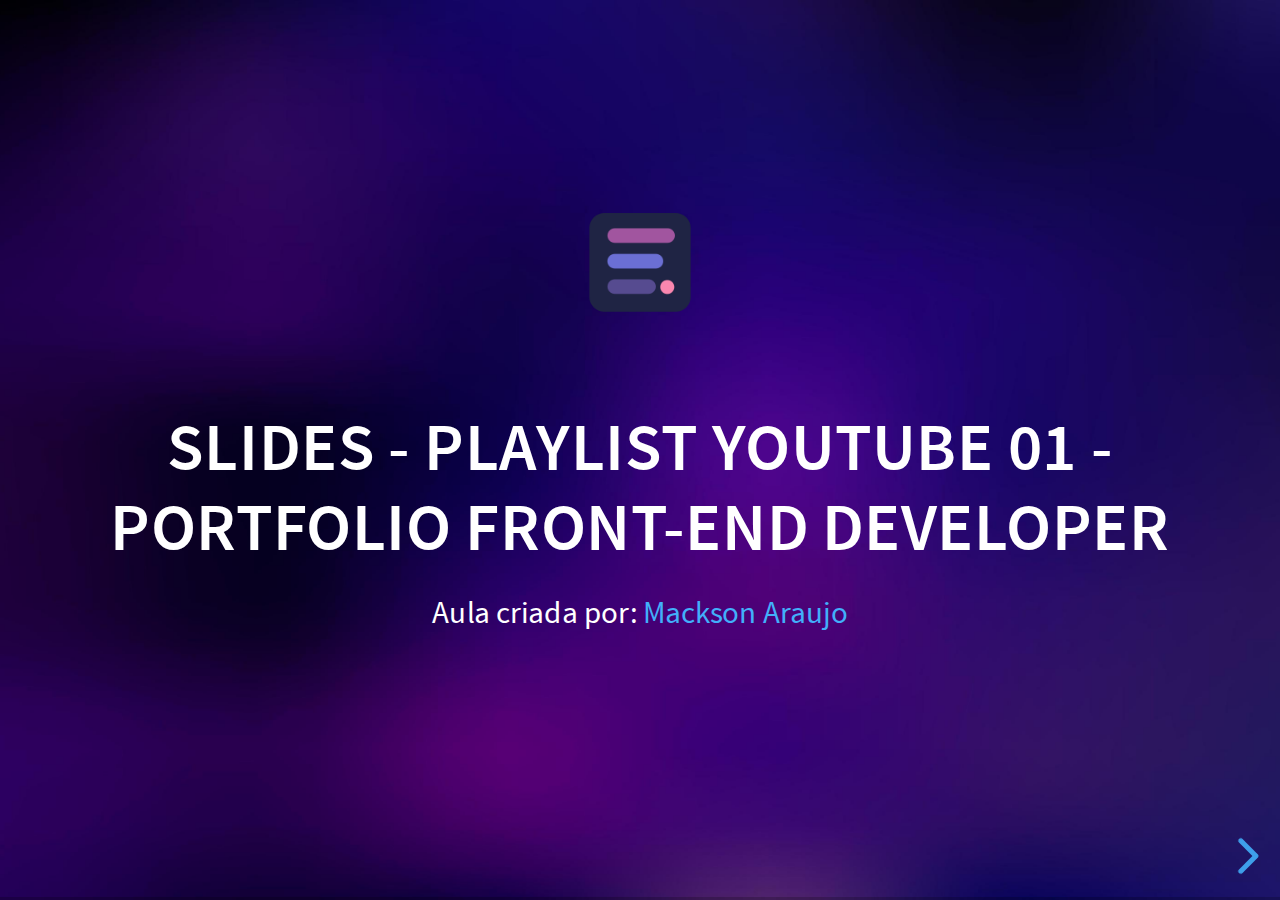
==== slide/index.html @ 8948776a "feat: Creating the slides for class" ====
<!doctype html>
<html lang="en">

	<head>
		<meta charset="utf-8">

		<title>Slides - Playlist Youtube 01 - Portfolio Front-End Developer</title>

		<meta name="description" content="Slides - Playlist Youtube 01 - Portfolio Front-End Developer">
		<meta name="author" content="Mackson Araujo / Escola do Código">

		<meta name="apple-mobile-web-app-capable" content="yes">
		<meta name="apple-mobile-web-app-status-bar-style" content="black-translucent">

		<meta name="viewport" content="width=device-width, initial-scale=1.0">

		<link rel="stylesheet" href="dist/reset.css">
		<link rel="stylesheet" href="dist/reveal.css">
		<link rel="stylesheet" href="dist/theme/black.css" id="theme">
    <link rel="shortcut icon" href="img/icon_escoladocodigo.png" type="image/x-icon">

		<!-- Theme used for syntax highlighting of code -->
		<link rel="stylesheet" href="plugin/highlight/monokai.css">
	</head>

	<body>

		<div class="reveal">

			<!-- Any section element inside of this container is displayed as a slide -->
			<div class="slides">
				<section data-background="./img/bg.jpeg">
					<a href="https://revealjs.com">
						<img src="img/icon_escoladocodigo.png" alt="Escola do Código logo" style="height: 80px; margin: 0 auto 4rem auto; background: transparent;" class="demo-logo">
					</a>
					<h3>Slides - Playlist Youtube 01 - Portfolio Front-End Developer</h3>
					<p>
						<small>Aula criada por: <a href="#">Mackson Araujo</a></small>
					</p>
				</section>

				<section data-background-iframe="../index.html" data-background-interactive data-background-transition="zoom"></section>

				<section data-background="./img/bg.jpeg">
          <img src="./img/html5-css3-javascript.png" alt="html5" />
				</section>

				<section data-background="./img/bg.jpeg">
					<h2>Frameworks ou Bibliotecas</h2>
					<p class="fragment fade-in-then-out">
						React, Next, Angular, Vue
					</p>
				</section>

        <section data-background="./img/bg.jpeg">
          <h2>Image Backgrounds</h2>
          <pre><code class="hljs html">&lt;section data-background="image.png"&gt;</code></pre>
        </section>

        <section data-background="http://i.giphy.com/90F8aUepslB84.gif">
          <h2>... and GIFs!</h2>
        </section>

				<section data-transition="slide" data-background="./img/background-sky4.jpg" data-background-transition="zoom">
					<h2>Background Transitions</h2>
					<p>
						Different background transitions are available via the backgroundTransition option. This one's called "zoom".
					</p>
					<pre><code class="hljs javascript">Reveal.configure({ backgroundTransition: 'zoom' })</code></pre>
				</section>

				<section data-background="./img/bg.jpeg">
					<h2>O que Vamos Estudar?</h2>
					<ul>
						<li>No order here</li>
						<li>Or here</li>
						<li>Or here</li>
						<li>Or here</li>
					</ul>
				</section>

				<section style="text-align: left;" data-background="./img/bg.jpeg">
					<h1>OBRIGADO!</h1>
					<p>
						- <a href="https://slides.com">Try the online editor</a> <br>
						- <a href="https://github.com/hakimel/reveal.js">Source code &amp; documentation</a>
					</p>
				</section>

			</div>

		</div>

		<script src="dist/reveal.js"></script>
		<script src="plugin/zoom/zoom.js"></script>
		<script src="plugin/notes/notes.js"></script>
		<script src="plugin/search/search.js"></script>
		<script src="plugin/markdown/markdown.js"></script>
		<script src="plugin/highlight/highlight.js"></script>
		<script>

			// Also available as an ES module, see:
			// https://revealjs.com/initialization/
			Reveal.initialize({
				controls: true,
				progress: true,
				center: true,
				hash: true,

				// Learn about plugins: https://revealjs.com/plugins/
				plugins: [ RevealZoom, RevealNotes, RevealSearch, RevealMarkdown, RevealHighlight ]
			});

		</script>

	</body>
</html>
---- slide/dist/reveal.css ----
/*!
* reveal.js 4.4.0
* https://revealjs.com
* MIT licensed
*
* Copyright (C) 2011-2023 Hakim El Hattab, https://hakim.se
*/
.reveal .r-stretch,.reveal .stretch{max-width:none;max-height:none}.reveal pre.r-stretch code,.reveal pre.stretch code{height:100%;max-height:100%;box-sizing:border-box}.reveal .r-fit-text{display:inline-block;white-space:nowrap}.reveal .r-stack{display:grid}.reveal .r-stack>*{grid-area:1/1;margin:auto}.reveal .r-hstack,.reveal .r-vstack{display:flex}.reveal .r-hstack img,.reveal .r-hstack video,.reveal .r-vstack img,.reveal .r-vstack video{min-width:0;min-height:0;object-fit:contain}.reveal .r-vstack{flex-direction:column;align-items:center;justify-content:center}.reveal .r-hstack{flex-direction:row;align-items:center;justify-content:center}.reveal .items-stretch{align-items:stretch}.reveal .items-start{align-items:flex-start}.reveal .items-center{align-items:center}.reveal .items-end{align-items:flex-end}.reveal .justify-between{justify-content:space-between}.reveal .justify-around{justify-content:space-around}.reveal .justify-start{justify-content:flex-start}.reveal .justify-center{justify-content:center}.reveal .justify-end{justify-content:flex-end}html.reveal-full-page{width:100%;height:100%;height:100vh;height:calc(var(--vh,1vh) * 100);overflow:hidden}.reveal-viewport{height:100%;overflow:hidden;position:relative;line-height:1;margin:0;background-color:#fff;color:#000}.reveal-viewport:fullscreen{top:0!important;left:0!important;width:100%!important;height:100%!important;transform:none!important}.reveal .fragment{transition:all .2s ease}.reveal .fragment:not(.custom){opacity:0;visibility:hidden;will-change:opacity}.reveal .fragment.visible{opacity:1;visibility:inherit}.reveal .fragment.disabled{transition:none}.reveal .fragment.grow{opacity:1;visibility:inherit}.reveal .fragment.grow.visible{transform:scale(1.3)}.reveal .fragment.shrink{opacity:1;visibility:inherit}.reveal .fragment.shrink.visible{transform:scale(.7)}.reveal .fragment.zoom-in{transform:scale(.1)}.reveal .fragment.zoom-in.visible{transform:none}.reveal .fragment.fade-out{opacity:1;visibility:inherit}.reveal .fragment.fade-out.visible{opacity:0;visibility:hidden}.reveal .fragment.semi-fade-out{opacity:1;visibility:inherit}.reveal .fragment.semi-fade-out.visible{opacity:.5;visibility:inherit}.reveal .fragment.strike{opacity:1;visibility:inherit}.reveal .fragment.strike.visible{text-decoration:line-through}.reveal .fragment.fade-up{transform:translate(0,40px)}.reveal .fragment.fade-up.visible{transform:translate(0,0)}.reveal .fragment.fade-down{transform:translate(0,-40px)}.reveal .fragment.fade-down.visible{transform:translate(0,0)}.reveal .fragment.fade-right{transform:translate(-40px,0)}.reveal .fragment.fade-right.visible{transform:translate(0,0)}.reveal .fragment.fade-left{transform:translate(40px,0)}.reveal .fragment.fade-left.visible{transform:translate(0,0)}.reveal .fragment.current-visible,.reveal .fragment.fade-in-then-out{opacity:0;visibility:hidden}.reveal .fragment.current-visible.current-fragment,.reveal .fragment.fade-in-then-out.current-fragment{opacity:1;visibility:inherit}.reveal .fragment.fade-in-then-semi-out{opacity:0;visibility:hidden}.reveal .fragment.fade-in-then-semi-out.visible{opacity:.5;visibility:inherit}.reveal .fragment.fade-in-then-semi-out.current-fragment{opacity:1;visibility:inherit}.reveal .fragment.highlight-blue,.reveal .fragment.highlight-current-blue,.reveal .fragment.highlight-current-green,.reveal .fragment.highlight-current-red,.reveal .fragment.highlight-green,.reveal .fragment.highlight-red{opacity:1;visibility:inherit}.reveal .fragment.highlight-red.visible{color:#ff2c2d}.reveal .fragment.highlight-green.visible{color:#17ff2e}.reveal .fragment.highlight-blue.visible{color:#1b91ff}.reveal .fragment.highlight-current-red.current-fragment{color:#ff2c2d}.reveal .fragment.highlight-current-green.current-fragment{color:#17ff2e}.reveal .fragment.highlight-current-blue.current-fragment{color:#1b91ff}.reveal:after{content:"";font-style:italic}.reveal iframe{z-index:1}.reveal a{position:relative}@keyframes bounce-right{0%,10%,25%,40%,50%{transform:translateX(0)}20%{transform:translateX(10px)}30%{transform:translateX(-5px)}}@keyframes bounce-left{0%,10%,25%,40%,50%{transform:translateX(0)}20%{transform:translateX(-10px)}30%{transform:translateX(5px)}}@keyframes bounce-down{0%,10%,25%,40%,50%{transform:translateY(0)}20%{transform:translateY(10px)}30%{transform:translateY(-5px)}}.reveal .controls{display:none;position:absolute;top:auto;bottom:12px;right:12px;left:auto;z-index:11;color:#000;pointer-events:none;font-size:10px}.reveal .controls button{position:absolute;padding:0;background-color:transparent;border:0;outline:0;cursor:pointer;color:currentColor;transform:scale(.9999);transition:color .2s ease,opacity .2s ease,transform .2s ease;z-index:2;pointer-events:auto;font-size:inherit;visibility:hidden;opacity:0;-webkit-appearance:none;-webkit-tap-highlight-color:transparent}.reveal .controls .controls-arrow:after,.reveal .controls .controls-arrow:before{content:"";position:absolute;top:0;left:0;width:2.6em;height:.5em;border-radius:.25em;background-color:currentColor;transition:all .15s ease,background-color .8s ease;transform-origin:.2em 50%;will-change:transform}.reveal .controls .controls-arrow{position:relative;width:3.6em;height:3.6em}.reveal .controls .controls-arrow:before{transform:translateX(.5em) translateY(1.55em) rotate(45deg)}.reveal .controls .controls-arrow:after{transform:translateX(.5em) translateY(1.55em) rotate(-45deg)}.reveal .controls .controls-arrow:hover:before{transform:translateX(.5em) translateY(1.55em) rotate(40deg)}.reveal .controls .controls-arrow:hover:after{transform:translateX(.5em) translateY(1.55em) rotate(-40deg)}.reveal .controls .controls-arrow:active:before{transform:translateX(.5em) translateY(1.55em) rotate(36deg)}.reveal .controls .controls-arrow:active:after{transform:translateX(.5em) translateY(1.55em) rotate(-36deg)}.reveal .controls .navigate-left{right:6.4em;bottom:3.2em;transform:translateX(-10px)}.reveal .controls .navigate-left.highlight{animation:bounce-left 2s 50 both ease-out}.reveal .controls .navigate-right{right:0;bottom:3.2em;transform:translateX(10px)}.reveal .controls .navigate-right .controls-arrow{transform:rotate(180deg)}.reveal .controls .navigate-right.highlight{animation:bounce-right 2s 50 both ease-out}.reveal .controls .navigate-up{right:3.2em;bottom:6.4em;transform:translateY(-10px)}.reveal .controls .navigate-up .controls-arrow{transform:rotate(90deg)}.reveal .controls .navigate-down{right:3.2em;bottom:-1.4em;padding-bottom:1.4em;transform:translateY(10px)}.reveal .controls .navigate-down .controls-arrow{transform:rotate(-90deg)}.reveal .controls .navigate-down.highlight{animation:bounce-down 2s 50 both ease-out}.reveal .controls[data-controls-back-arrows=faded] .navigate-up.enabled{opacity:.3}.reveal .controls[data-controls-back-arrows=faded] .navigate-up.enabled:hover{opacity:1}.reveal .controls[data-controls-back-arrows=hidden] .navigate-up.enabled{opacity:0;visibility:hidden}.reveal .controls .enabled{visibility:visible;opacity:.9;cursor:pointer;transform:none}.reveal .controls .enabled.fragmented{opacity:.5}.reveal .controls .enabled.fragmented:hover,.reveal .controls .enabled:hover{opacity:1}.reveal:not(.rtl) .controls[data-controls-back-arrows=faded] .navigate-left.enabled{opacity:.3}.reveal:not(.rtl) .controls[data-controls-back-arrows=faded] .navigate-left.enabled:hover{opacity:1}.reveal:not(.rtl) .controls[data-controls-back-arrows=hidden] .navigate-left.enabled{opacity:0;visibility:hidden}.reveal.rtl .controls[data-controls-back-arrows=faded] .navigate-right.enabled{opacity:.3}.reveal.rtl .controls[data-controls-back-arrows=faded] .navigate-right.enabled:hover{opacity:1}.reveal.rtl .controls[data-controls-back-arrows=hidden] .navigate-right.enabled{opacity:0;visibility:hidden}.reveal[data-navigation-mode=linear].has-horizontal-slides .navigate-down,.reveal[data-navigation-mode=linear].has-horizontal-slides .navigate-up{display:none}.reveal:not(.has-vertical-slides) .controls .navigate-left,.reveal[data-navigation-mode=linear].has-horizontal-slides .navigate-left{bottom:1.4em;right:5.5em}.reveal:not(.has-vertical-slides) .controls .navigate-right,.reveal[data-navigation-mode=linear].has-horizontal-slides .navigate-right{bottom:1.4em;right:.5em}.reveal:not(.has-horizontal-slides) .controls .navigate-up{right:1.4em;bottom:5em}.reveal:not(.has-horizontal-slides) .controls .navigate-down{right:1.4em;bottom:.5em}.reveal.has-dark-background .controls{color:#fff}.reveal.has-light-background .controls{color:#000}.reveal.no-hover .controls .controls-arrow:active:before,.reveal.no-hover .controls .controls-arrow:hover:before{transform:translateX(.5em) translateY(1.55em) rotate(45deg)}.reveal.no-hover .controls .controls-arrow:active:after,.reveal.no-hover .controls .controls-arrow:hover:after{transform:translateX(.5em) translateY(1.55em) rotate(-45deg)}@media screen and (min-width:500px){.reveal .controls[data-controls-layout=edges]{top:0;right:0;bottom:0;left:0}.reveal .controls[data-controls-layout=edges] .navigate-down,.reveal .controls[data-controls-layout=edges] .navigate-left,.reveal .controls[data-controls-layout=edges] .navigate-right,.reveal .controls[data-controls-layout=edges] .navigate-up{bottom:auto;right:auto}.reveal .controls[data-controls-layout=edges] .navigate-left{top:50%;left:.8em;margin-top:-1.8em}.reveal .controls[data-controls-layout=edges] .navigate-right{top:50%;right:.8em;margin-top:-1.8em}.reveal .controls[data-controls-layout=edges] .navigate-up{top:.8em;left:50%;margin-left:-1.8em}.reveal .controls[data-controls-layout=edges] .navigate-down{bottom:-.3em;left:50%;margin-left:-1.8em}}.reveal .progress{position:absolute;display:none;height:3px;width:100%;bottom:0;left:0;z-index:10;background-color:rgba(0,0,0,.2);color:#fff}.reveal .progress:after{content:"";display:block;position:absolute;height:10px;width:100%;top:-10px}.reveal .progress span{display:block;height:100%;width:100%;background-color:currentColor;transition:transform .8s cubic-bezier(.26,.86,.44,.985);transform-origin:0 0;transform:scaleX(0)}.reveal .slide-number{position:absolute;display:block;right:8px;bottom:8px;z-index:31;font-family:Helvetica,sans-serif;font-size:12px;line-height:1;color:#fff;background-color:rgba(0,0,0,.4);padding:5px}.reveal .slide-number a{color:currentColor}.reveal .slide-number-delimiter{margin:0 3px}.reveal{position:relative;width:100%;height:100%;overflow:hidden;touch-action:pinch-zoom}.reveal.embedded{touch-action:pan-y}.reveal .slides{position:absolute;width:100%;height:100%;top:0;right:0;bottom:0;left:0;margin:auto;pointer-events:none;overflow:visible;z-index:1;text-align:center;perspective:600px;perspective-origin:50% 40%}.reveal .slides>section{perspective:600px}.reveal .slides>section,.reveal .slides>section>section{display:none;position:absolute;width:100%;pointer-events:auto;z-index:10;transform-style:flat;transition:transform-origin .8s cubic-bezier(.26,.86,.44,.985),transform .8s cubic-bezier(.26,.86,.44,.985),visibility .8s cubic-bezier(.26,.86,.44,.985),opacity .8s cubic-bezier(.26,.86,.44,.985)}.reveal[data-transition-speed=fast] .slides section{transition-duration:.4s}.reveal[data-transition-speed=slow] .slides section{transition-duration:1.2s}.reveal .slides section[data-transition-speed=fast]{transition-duration:.4s}.reveal .slides section[data-transition-speed=slow]{transition-duration:1.2s}.reveal .slides>section.stack{padding-top:0;padding-bottom:0;pointer-events:none;height:100%}.reveal .slides>section.present,.reveal .slides>section>section.present{display:block;z-index:11;opacity:1}.reveal .slides>section:empty,.reveal .slides>section>section:empty,.reveal .slides>section>section[data-background-interactive],.reveal .slides>section[data-background-interactive]{pointer-events:none}.reveal.center,.reveal.center .slides,.reveal.center .slides section{min-height:0!important}.reveal .slides>section:not(.present),.reveal .slides>section>section:not(.present){pointer-events:none}.reveal.overview .slides>section,.reveal.overview .slides>section>section{pointer-events:auto}.reveal .slides>section.future,.reveal .slides>section.future>section,.reveal .slides>section.past,.reveal .slides>section.past>section,.reveal .slides>section>section.future,.reveal .slides>section>section.past{opacity:0}.reveal .slides>section[data-transition=slide].past,.reveal .slides>section[data-transition~=slide-out].past,.reveal.slide .slides>section:not([data-transition]).past{transform:translate(-150%,0)}.reveal .slides>section[data-transition=slide].future,.reveal .slides>section[data-transition~=slide-in].future,.reveal.slide .slides>section:not([data-transition]).future{transform:translate(150%,0)}.reveal .slides>section>section[data-transition=slide].past,.reveal .slides>section>section[data-transition~=slide-out].past,.reveal.slide .slides>section>section:not([data-transition]).past{transform:translate(0,-150%)}.reveal .slides>section>section[data-transition=slide].future,.reveal .slides>section>section[data-transition~=slide-in].future,.reveal.slide .slides>section>section:not([data-transition]).future{transform:translate(0,150%)}.reveal .slides>section[data-transition=linear].past,.reveal .slides>section[data-transition~=linear-out].past,.reveal.linear .slides>section:not([data-transition]).past{transform:translate(-150%,0)}.reveal .slides>section[data-transition=linear].future,.reveal .slides>section[data-transition~=linear-in].future,.reveal.linear .slides>section:not([data-transition]).future{transform:translate(150%,0)}.reveal .slides>section>section[data-transition=linear].past,.reveal .slides>section>section[data-transition~=linear-out].past,.reveal.linear .slides>section>section:not([data-transition]).past{transform:translate(0,-150%)}.reveal .slides>section>section[data-transition=linear].future,.reveal .slides>section>section[data-transition~=linear-in].future,.reveal.linear .slides>section>section:not([data-transition]).future{transform:translate(0,150%)}.reveal .slides section[data-transition=default].stack,.reveal.default .slides section.stack{transform-style:preserve-3d}.reveal .slides>section[data-transition=default].past,.reveal .slides>section[data-transition~=default-out].past,.reveal.default .slides>section:not([data-transition]).past{transform:translate3d(-100%,0,0) rotateY(-90deg) translate3d(-100%,0,0)}.reveal .slides>section[data-transition=default].future,.reveal .slides>section[data-transition~=default-in].future,.reveal.default .slides>section:not([data-transition]).future{transform:translate3d(100%,0,0) rotateY(90deg) translate3d(100%,0,0)}.reveal .slides>section>section[data-transition=default].past,.reveal .slides>section>section[data-transition~=default-out].past,.reveal.default .slides>section>section:not([data-transition]).past{transform:translate3d(0,-300px,0) rotateX(70deg) translate3d(0,-300px,0)}.reveal .slides>section>section[data-transition=default].future,.reveal .slides>section>section[data-transition~=default-in].future,.reveal.default .slides>section>section:not([data-transition]).future{transform:translate3d(0,300px,0) rotateX(-70deg) translate3d(0,300px,0)}.reveal .slides section[data-transition=convex].stack,.reveal.convex .slides section.stack{transform-style:preserve-3d}.reveal .slides>section[data-transition=convex].past,.reveal .slides>section[data-transition~=convex-out].past,.reveal.convex .slides>section:not([data-transition]).past{transform:translate3d(-100%,0,0) rotateY(-90deg) translate3d(-100%,0,0)}.reveal .slides>section[data-transition=convex].future,.reveal .slides>section[data-transition~=convex-in].future,.reveal.convex .slides>section:not([data-transition]).future{transform:translate3d(100%,0,0) rotateY(90deg) translate3d(100%,0,0)}.reveal .slides>section>section[data-transition=convex].past,.reveal .slides>section>section[data-transition~=convex-out].past,.reveal.convex .slides>section>section:not([data-transition]).past{transform:translate3d(0,-300px,0) rotateX(70deg) translate3d(0,-300px,0)}.reveal .slides>section>section[data-transition=convex].future,.reveal .slides>section>section[data-transition~=convex-in].future,.reveal.convex .slides>section>section:not([data-transition]).future{transform:translate3d(0,300px,0) rotateX(-70deg) translate3d(0,300px,0)}.reveal .slides section[data-transition=concave].stack,.reveal.concave .slides section.stack{transform-style:preserve-3d}.reveal .slides>section[data-transition=concave].past,.reveal .slides>section[data-transition~=concave-out].past,.reveal.concave .slides>section:not([data-transition]).past{transform:translate3d(-100%,0,0) rotateY(90deg) translate3d(-100%,0,0)}.reveal .slides>section[data-transition=concave].future,.reveal .slides>section[data-transition~=concave-in].future,.reveal.concave .slides>section:not([data-transition]).future{transform:translate3d(100%,0,0) rotateY(-90deg) translate3d(100%,0,0)}.reveal .slides>section>section[data-transition=concave].past,.reveal .slides>section>section[data-transition~=concave-out].past,.reveal.concave .slides>section>section:not([data-transition]).past{transform:translate3d(0,-80%,0) rotateX(-70deg) translate3d(0,-80%,0)}.reveal .slides>section>section[data-transition=concave].future,.reveal .slides>section>section[data-transition~=concave-in].future,.reveal.concave .slides>section>section:not([data-transition]).future{transform:translate3d(0,80%,0) rotateX(70deg) translate3d(0,80%,0)}.reveal .slides section[data-transition=zoom],.reveal.zoom .slides section:not([data-transition]){transition-timing-function:ease}.reveal .slides>section[data-transition=zoom].past,.reveal .slides>section[data-transition~=zoom-out].past,.reveal.zoom .slides>section:not([data-transition]).past{visibility:hidden;transform:scale(16)}.reveal .slides>section[data-transition=zoom].future,.reveal .slides>section[data-transition~=zoom-in].future,.reveal.zoom .slides>section:not([data-transition]).future{visibility:hidden;transform:scale(.2)}.reveal .slides>section>section[data-transition=zoom].past,.reveal .slides>section>section[data-transition~=zoom-out].past,.reveal.zoom .slides>section>section:not([data-transition]).past{transform:scale(16)}.reveal .slides>section>section[data-transition=zoom].future,.reveal .slides>section>section[data-transition~=zoom-in].future,.reveal.zoom .slides>section>section:not([data-transition]).future{transform:scale(.2)}.reveal.cube .slides{perspective:1300px}.reveal.cube .slides section{padding:30px;min-height:700px;backface-visibility:hidden;box-sizing:border-box;transform-style:preserve-3d}.reveal.center.cube .slides section{min-height:0}.reveal.cube .slides section:not(.stack):before{content:"";position:absolute;display:block;width:100%;height:100%;left:0;top:0;background:rgba(0,0,0,.1);border-radius:4px;transform:translateZ(-20px)}.reveal.cube .slides section:not(.stack):after{content:"";position:absolute;display:block;width:90%;height:30px;left:5%;bottom:0;background:0 0;z-index:1;border-radius:4px;box-shadow:0 95px 25px rgba(0,0,0,.2);transform:translateZ(-90px) rotateX(65deg)}.reveal.cube .slides>section.stack{padding:0;background:0 0}.reveal.cube .slides>section.past{transform-origin:100% 0;transform:translate3d(-100%,0,0) rotateY(-90deg)}.reveal.cube .slides>section.future{transform-origin:0 0;transform:translate3d(100%,0,0) rotateY(90deg)}.reveal.cube .slides>section>section.past{transform-origin:0 100%;transform:translate3d(0,-100%,0) rotateX(90deg)}.reveal.cube .slides>section>section.future{transform-origin:0 0;transform:translate3d(0,100%,0) rotateX(-90deg)}.reveal.page .slides{perspective-origin:0 50%;perspective:3000px}.reveal.page .slides section{padding:30px;min-height:700px;box-sizing:border-box;transform-style:preserve-3d}.reveal.page .slides section.past{z-index:12}.reveal.page .slides section:not(.stack):before{content:"";position:absolute;display:block;width:100%;height:100%;left:0;top:0;background:rgba(0,0,0,.1);transform:translateZ(-20px)}.reveal.page .slides section:not(.stack):after{content:"";position:absolute;display:block;width:90%;height:30px;left:5%;bottom:0;background:0 0;z-index:1;border-radius:4px;box-shadow:0 95px 25px rgba(0,0,0,.2);-webkit-transform:translateZ(-90px) rotateX(65deg)}.reveal.page .slides>section.stack{padding:0;background:0 0}.reveal.page .slides>section.past{transform-origin:0 0;transform:translate3d(-40%,0,0) rotateY(-80deg)}.reveal.page .slides>section.future{transform-origin:100% 0;transform:translate3d(0,0,0)}.reveal.page .slides>section>section.past{transform-origin:0 0;transform:translate3d(0,-40%,0) rotateX(80deg)}.reveal.page .slides>section>section.future{transform-origin:0 100%;transform:translate3d(0,0,0)}.reveal .slides section[data-transition=fade],.reveal.fade .slides section:not([data-transition]),.reveal.fade .slides>section>section:not([data-transition]){transform:none;transition:opacity .5s}.reveal.fade.overview .slides section,.reveal.fade.overview .slides>section>section{transition:none}.reveal .slides section[data-transition=none],.reveal.none .slides section:not([data-transition]){transform:none;transition:none}.reveal .pause-overlay{position:absolute;top:0;left:0;width:100%;height:100%;background:#000;visibility:hidden;opacity:0;z-index:100;transition:all 1s ease}.reveal .pause-overlay .resume-button{position:absolute;bottom:20px;right:20px;color:#ccc;border-radius:2px;padding:6px 14px;border:2px solid #ccc;font-size:16px;background:0 0;cursor:pointer}.reveal .pause-overlay .resume-button:hover{color:#fff;border-color:#fff}.reveal.paused .pause-overlay{visibility:visible;opacity:1}.reveal .no-transition,.reveal .no-transition *,.reveal .slides.disable-slide-transitions section{transition:none!important}.reveal .slides.disable-slide-transitions section{transform:none!important}.reveal .backgrounds{position:absolute;width:100%;height:100%;top:0;left:0;perspective:600px}.reveal .slide-background{display:none;position:absolute;width:100%;height:100%;opacity:0;visibility:hidden;overflow:hidden;background-color:rgba(0,0,0,0);transition:all .8s cubic-bezier(.26,.86,.44,.985)}.reveal .slide-background-content{position:absolute;width:100%;height:100%;background-position:50% 50%;background-repeat:no-repeat;background-size:cover}.reveal .slide-background.stack{display:block}.reveal .slide-background.present{opacity:1;visibility:visible;z-index:2}.print-pdf .reveal .slide-background{opacity:1!important;visibility:visible!important}.reveal .slide-background video{position:absolute;width:100%;height:100%;max-width:none;max-height:none;top:0;left:0;object-fit:cover}.reveal .slide-background[data-background-size=contain] video{object-fit:contain}.reveal>.backgrounds .slide-background[data-background-transition=none],.reveal[data-background-transition=none]>.backgrounds .slide-background:not([data-background-transition]){transition:none}.reveal>.backgrounds .slide-background[data-background-transition=slide],.reveal[data-background-transition=slide]>.backgrounds .slide-background:not([data-background-transition]){opacity:1}.reveal>.backgrounds .slide-background.past[data-background-transition=slide],.reveal[data-background-transition=slide]>.backgrounds .slide-background.past:not([data-background-transition]){transform:translate(-100%,0)}.reveal>.backgrounds .slide-background.future[data-background-transition=slide],.reveal[data-background-transition=slide]>.backgrounds .slide-background.future:not([data-background-transition]){transform:translate(100%,0)}.reveal>.backgrounds .slide-background>.slide-background.past[data-background-transition=slide],.reveal[data-background-transition=slide]>.backgrounds .slide-background>.slide-background.past:not([data-background-transition]){transform:translate(0,-100%)}.reveal>.backgrounds .slide-background>.slide-background.future[data-background-transition=slide],.reveal[data-background-transition=slide]>.backgrounds .slide-background>.slide-background.future:not([data-background-transition]){transform:translate(0,100%)}.reveal>.backgrounds .slide-background.past[data-background-transition=convex],.reveal[data-background-transition=convex]>.backgrounds .slide-background.past:not([data-background-transition]){opacity:0;transform:translate3d(-100%,0,0) rotateY(-90deg) translate3d(-100%,0,0)}.reveal>.backgrounds .slide-background.future[data-background-transition=convex],.reveal[data-background-transition=convex]>.backgrounds .slide-background.future:not([data-background-transition]){opacity:0;transform:translate3d(100%,0,0) rotateY(90deg) translate3d(100%,0,0)}.reveal>.backgrounds .slide-background>.slide-background.past[data-background-transition=convex],.reveal[data-background-transition=convex]>.backgrounds .slide-background>.slide-background.past:not([data-background-transition]){opacity:0;transform:translate3d(0,-100%,0) rotateX(90deg) translate3d(0,-100%,0)}.reveal>.backgrounds .slide-background>.slide-background.future[data-background-transition=convex],.reveal[data-background-transition=convex]>.backgrounds .slide-background>.slide-background.future:not([data-background-transition]){opacity:0;transform:translate3d(0,100%,0) rotateX(-90deg) translate3d(0,100%,0)}.reveal>.backgrounds .slide-background.past[data-background-transition=concave],.reveal[data-background-transition=concave]>.backgrounds .slide-background.past:not([data-background-transition]){opacity:0;transform:translate3d(-100%,0,0) rotateY(90deg) translate3d(-100%,0,0)}.reveal>.backgrounds .slide-background.future[data-background-transition=concave],.reveal[data-background-transition=concave]>.backgrounds .slide-background.future:not([data-background-transition]){opacity:0;transform:translate3d(100%,0,0) rotateY(-90deg) translate3d(100%,0,0)}.reveal>.backgrounds .slide-background>.slide-background.past[data-background-transition=concave],.reveal[data-background-transition=concave]>.backgrounds .slide-background>.slide-background.past:not([data-background-transition]){opacity:0;transform:translate3d(0,-100%,0) rotateX(-90deg) translate3d(0,-100%,0)}.reveal>.backgrounds .slide-background>.slide-background.future[data-background-transition=concave],.reveal[data-background-transition=concave]>.backgrounds .slide-background>.slide-background.future:not([data-background-transition]){opacity:0;transform:translate3d(0,100%,0) rotateX(90deg) translate3d(0,100%,0)}.reveal>.backgrounds .slide-background[data-background-transition=zoom],.reveal[data-background-transition=zoom]>.backgrounds .slide-background:not([data-background-transition]){transition-timing-function:ease}.reveal>.backgrounds .slide-background.past[data-background-transition=zoom],.reveal[data-background-transition=zoom]>.backgrounds .slide-background.past:not([data-background-transition]){opacity:0;visibility:hidden;transform:scale(16)}.reveal>.backgrounds .slide-background.future[data-background-transition=zoom],.reveal[data-background-transition=zoom]>.backgrounds .slide-background.future:not([data-background-transition]){opacity:0;visibility:hidden;transform:scale(.2)}.reveal>.backgrounds .slide-background>.slide-background.past[data-background-transition=zoom],.reveal[data-background-transition=zoom]>.backgrounds .slide-background>.slide-background.past:not([data-background-transition]){opacity:0;visibility:hidden;transform:scale(16)}.reveal>.backgrounds .slide-background>.slide-background.future[data-background-transition=zoom],.reveal[data-background-transition=zoom]>.backgrounds .slide-background>.slide-background.future:not([data-background-transition]){opacity:0;visibility:hidden;transform:scale(.2)}.reveal[data-transition-speed=fast]>.backgrounds .slide-background{transition-duration:.4s}.reveal[data-transition-speed=slow]>.backgrounds .slide-background{transition-duration:1.2s}.reveal [data-auto-animate-target^=unmatched]{will-change:opacity}.reveal section[data-auto-animate]:not(.stack):not([data-auto-animate=running]) [data-auto-animate-target^=unmatched]{opacity:0}.reveal.overview{perspective-origin:50% 50%;perspective:700px}.reveal.overview .slides{-moz-transform-style:preserve-3d}.reveal.overview .slides section{height:100%;top:0!important;opacity:1!important;overflow:hidden;visibility:visible!important;cursor:pointer;box-sizing:border-box}.reveal.overview .slides section.present,.reveal.overview .slides section:hover{outline:10px solid rgba(150,150,150,.4);outline-offset:10px}.reveal.overview .slides section .fragment{opacity:1;transition:none}.reveal.overview .slides section:after,.reveal.overview .slides section:before{display:none!important}.reveal.overview .slides>section.stack{padding:0;top:0!important;background:0 0;outline:0;overflow:visible}.reveal.overview .backgrounds{perspective:inherit;-moz-transform-style:preserve-3d}.reveal.overview .backgrounds .slide-background{opacity:1;visibility:visible;outline:10px solid rgba(150,150,150,.1);outline-offset:10px}.reveal.overview .backgrounds .slide-background.stack{overflow:visible}.reveal.overview .slides section,.reveal.overview-deactivating .slides section{transition:none}.reveal.overview .backgrounds .slide-background,.reveal.overview-deactivating .backgrounds .slide-background{transition:none}.reveal.rtl .slides,.reveal.rtl .slides h1,.reveal.rtl .slides h2,.reveal.rtl .slides h3,.reveal.rtl .slides h4,.reveal.rtl .slides h5,.reveal.rtl .slides h6{direction:rtl;font-family:sans-serif}.reveal.rtl code,.reveal.rtl pre{direction:ltr}.reveal.rtl ol,.reveal.rtl ul{text-align:right}.reveal.rtl .progress span{transform-origin:100% 0}.reveal.has-parallax-background .backgrounds{transition:all .8s ease}.reveal.has-parallax-background[data-transition-speed=fast] .backgrounds{transition-duration:.4s}.reveal.has-parallax-background[data-transition-speed=slow] .backgrounds{transition-duration:1.2s}.reveal>.overlay{position:absolute;top:0;left:0;width:100%;height:100%;z-index:1000;background:rgba(0,0,0,.9);transition:all .3s ease}.reveal>.overlay .spinner{position:absolute;display:block;top:50%;left:50%;width:32px;height:32px;margin:-16px 0 0 -16px;z-index:10;background-image:url([data-uri]%2F%2F%2F6%2Bvr8nJybW1tcDAwOjo6Nvb26ioqKOjo7Ozs%2FLy8vz8%2FAAAAAAAAAAAACH%2FC05FVFNDQVBFMi4wAwEAAAAh%2FhpDcmVhdGVkIHdpdGggYWpheGxvYWQuaW5mbwAh%[base64]%2FV%2FnmOM82XiHRLYKhKP1oZmADdEAAAh%2BQQJCgAAACwAAAAAIAAgAAAE6hDISWlZpOrNp1lGNRSdRpDUolIGw5RUYhhHukqFu8DsrEyqnWThGvAmhVlteBvojpTDDBUEIFwMFBRAmBkSgOrBFZogCASwBDEY%2FCZSg7GSE0gSCjQBMVG023xWBhklAnoEdhQEfyNqMIcKjhRsjEdnezB%2BA4k8gTwJhFuiW4dokXiloUepBAp5qaKpp6%2BHo7aWW54wl7obvEe0kRuoplCGepwSx2jJvqHEmGt6whJpGpfJCHmOoNHKaHx61WiSR92E4lbFoq%2BB6QDtuetcaBPnW6%2BO7wDHpIiK9SaVK5GgV543tzjgGcghAgAh%[base64]%2B%2BG%2Bw48edZPK%2BM6hLJpQg484enXIdQFSS1u6UhksENEQAAIfkECQoAAAAsAAAAACAAIAAABOcQyEmpGKLqzWcZRVUQnZYg1aBSh2GUVEIQ2aQOE%2BG%2BcD4ntpWkZQj1JIiZIogDFFyHI0UxQwFugMSOFIPJftfVAEoZLBbcLEFhlQiqGp1Vd140AUklUN3eCA51C1EWMzMCezCBBmkxVIVHBWd3HHl9JQOIJSdSnJ0TDKChCwUJjoWMPaGqDKannasMo6WnM562R5YluZRwur0wpgqZE7NKUm%2BFNRPIhjBJxKZteWuIBMN4zRMIVIhffcgojwCF117i4nlLnY5ztRLsnOk%2BaV%2BoJY7V7m76PdkS4trKcdg0Zc0tTcKkRAAAIfkECQoAAAAsAAAAACAAIAAABO4QyEkpKqjqzScpRaVkXZWQEximw1BSCUEIlDohrft6cpKCk5xid5MNJTaAIkekKGQkWyKHkvhKsR7ARmitkAYDYRIbUQRQjWBwJRzChi9CRlBcY1UN4g0%[base64]%[base64]%2BE71SRQeyqUToLA7VxF0JDyIQh%2FMVVPMt1ECZlfcjZJ9mIKoaTl1MRIl5o4CUKXOwmyrCInCKqcWtvadL2SYhyASyNDJ0uIiRMDjI0Fd30%2FiI2UA5GSS5UDj2l6NoqgOgN4gksEBgYFf0FDqKgHnyZ9OX8HrgYHdHpcHQULXAS2qKpENRg7eAMLC7kTBaixUYFkKAzWAAnLC7FLVxLWDBLKCwaKTULgEwbLA4hJtOkSBNqITT3xEgfLpBtzE%2FjiuL04RGEBgwWhShRgQExHBAAh%2BQQJCgAAACwAAAAAIAAgAAAE7xDISWlSqerNpyJKhWRdlSAVoVLCWk6JKlAqAavhO9UkUHsqlE6CwO1cRdCQ8iEIfzFVTzLdRAmZX3I2SfZiCqGk5dTESJeaOAlClzsJsqwiJwiqnFrb2nS9kmIcgEsjQydLiIlHehhpejaIjzh9eomSjZR%[base64]%2BE71SRQeyqUToLA7VxF0JDyIQh%[base64]%2BE71SRQeyqUToLA7VxF0JDyIQh%2FMVVPMt1ECZlfcjZJ9mIKoaTl1MRIl5o4CUKXOwmyrCInCKqcWtvadL2SYhyASyNDJ0uIiUd6GAULDJCRiXo1CpGXDJOUjY%2BYip9DhToJA4RBLwMLCwVDfRgbBAaqqoZ1XBMHswsHtxtFaH1iqaoGNgAIxRpbFAgfPQSqpbgGBqUD1wBXeCYp1AYZ19JJOYgH1KwA4UBvQwXUBxPqVD9L3sbp2BNk2xvvFPJd%2BMFCN6HAAIKgNggY0KtEBAAh%[base64]%2BvsYMDAzZQPC9VCNkDWUhGkuE5PxJNwiUK4UfLzOlD4WvzAHaoG9nxPi5d%2BjYUqfAhhykOFwJWiAAAIfkECQoAAAAsAAAAACAAIAAABPAQyElpUqnqzaciSoVkXVUMFaFSwlpOCcMYlErAavhOMnNLNo8KsZsMZItJEIDIFSkLGQoQTNhIsFehRww2CQLKF0tYGKYSg%2BygsZIuNqJksKgbfgIGepNo2cIUB3V1B3IvNiBYNQaDSTtfhhx0CwVPI0UJe0%2Bbm4g5VgcGoqOcnjmjqDSdnhgEoamcsZuXO1aWQy8KAwOAuTYYGwi7w5h%2BKr0SJ8MFihpNbx%2B4Erq7BYBuzsdiH1jCAzoSfl0rVirNbRXlBBlLX%2BBP0XJLAPGzTkAuAOqb0WT5AH7OcdCm5B8TgRwSRKIHQtaLCwg1RAAAOwAAAAAAAAAAAA%3D%3D);visibility:visible;opacity:.6;transition:all .3s ease}.reveal>.overlay header{position:absolute;left:0;top:0;width:100%;padding:5px;z-index:2;box-sizing:border-box}.reveal>.overlay header a{display:inline-block;width:40px;height:40px;line-height:36px;padding:0 10px;float:right;opacity:.6;box-sizing:border-box}.reveal>.overlay header a:hover{opacity:1}.reveal>.overlay header a .icon{display:inline-block;width:20px;height:20px;background-position:50% 50%;background-size:100%;background-repeat:no-repeat}.reveal>.overlay header a.close .icon{background-image:url([data-uri])}.reveal>.overlay header a.external .icon{background-image:url([data-uri])}.reveal>.overlay .viewport{position:absolute;display:flex;top:50px;right:0;bottom:0;left:0}.reveal>.overlay.overlay-preview .viewport iframe{width:100%;height:100%;max-width:100%;max-height:100%;border:0;opacity:0;visibility:hidden;transition:all .3s ease}.reveal>.overlay.overlay-preview.loaded .viewport iframe{opacity:1;visibility:visible}.reveal>.overlay.overlay-preview.loaded .viewport-inner{position:absolute;z-index:-1;left:0;top:45%;width:100%;text-align:center;letter-spacing:normal}.reveal>.overlay.overlay-preview .x-frame-error{opacity:0;transition:opacity .3s ease .3s}.reveal>.overlay.overlay-preview.loaded .x-frame-error{opacity:1}.reveal>.overlay.overlay-preview.loaded .spinner{opacity:0;visibility:hidden;transform:scale(.2)}.reveal>.overlay.overlay-help .viewport{overflow:auto;color:#fff}.reveal>.overlay.overlay-help .viewport .viewport-inner{width:600px;margin:auto;padding:20px 20px 80px 20px;text-align:center;letter-spacing:normal}.reveal>.overlay.overlay-help .viewport .viewport-inner .title{font-size:20px}.reveal>.overlay.overlay-help .viewport .viewport-inner table{border:1px solid #fff;border-collapse:collapse;font-size:16px}.reveal>.overlay.overlay-help .viewport .viewport-inner table td,.reveal>.overlay.overlay-help .viewport .viewport-inner table th{width:200px;padding:14px;border:1px solid #fff;vertical-align:middle}.reveal>.overlay.overlay-help .viewport .viewport-inner table th{padding-top:20px;padding-bottom:20px}.reveal .playback{position:absolute;left:15px;bottom:20px;z-index:30;cursor:pointer;transition:all .4s ease;-webkit-tap-highlight-color:transparent}.reveal.overview .playback{opacity:0;visibility:hidden}.reveal .hljs{min-height:100%}.reveal .hljs table{margin:initial}.reveal .hljs-ln-code,.reveal .hljs-ln-numbers{padding:0;border:0}.reveal .hljs-ln-numbers{opacity:.6;padding-right:.75em;text-align:right;vertical-align:top}.reveal .hljs.has-highlights tr:not(.highlight-line){opacity:.4}.reveal .hljs:not(:first-child).fragment{position:absolute;top:0;left:0;width:100%;box-sizing:border-box}.reveal pre[data-auto-animate-target]{overflow:hidden}.reveal pre[data-auto-animate-target] code{height:100%}.reveal .roll{display:inline-block;line-height:1.2;overflow:hidden;vertical-align:top;perspective:400px;perspective-origin:50% 50%}.reveal .roll:hover{background:0 0;text-shadow:none}.reveal .roll span{display:block;position:relative;padding:0 2px;pointer-events:none;transition:all .4s ease;transform-origin:50% 0;transform-style:preserve-3d;backface-visibility:hidden}.reveal .roll:hover span{background:rgba(0,0,0,.5);transform:translate3d(0,0,-45px) rotateX(90deg)}.reveal .roll span:after{content:attr(data-title);display:block;position:absolute;left:0;top:0;padding:0 2px;backface-visibility:hidden;transform-origin:50% 0;transform:translate3d(0,110%,0) rotateX(-90deg)}.reveal aside.notes{display:none}.reveal .speaker-notes{display:none;position:absolute;width:33.3333333333%;height:100%;top:0;left:100%;padding:14px 18px 14px 18px;z-index:1;font-size:18px;line-height:1.4;border:1px solid rgba(0,0,0,.05);color:#222;background-color:#f5f5f5;overflow:auto;box-sizing:border-box;text-align:left;font-family:Helvetica,sans-serif;-webkit-overflow-scrolling:touch}.reveal .speaker-notes .notes-placeholder{color:#ccc;font-style:italic}.reveal .speaker-notes:focus{outline:0}.reveal .speaker-notes:before{content:"Speaker notes";display:block;margin-bottom:10px;opacity:.5}.reveal.show-notes{max-width:75%;overflow:visible}.reveal.show-notes .speaker-notes{display:block}@media screen and (min-width:1600px){.reveal .speaker-notes{font-size:20px}}@media screen and (max-width:1024px){.reveal.show-notes{border-left:0;max-width:none;max-height:70%;max-height:70vh;overflow:visible}.reveal.show-notes .speaker-notes{top:100%;left:0;width:100%;height:30vh;border:0}}@media screen and (max-width:600px){.reveal.show-notes{max-height:60%;max-height:60vh}.reveal.show-notes .speaker-notes{top:100%;height:40vh}.reveal .speaker-notes{font-size:14px}}.reveal .jump-to-slide{position:absolute;top:15px;left:15px;z-index:30;font-size:32px;-webkit-tap-highlight-color:transparent}.reveal .jump-to-slide-input{background:0 0;padding:8px;font-size:inherit;color:currentColor;border:0}.reveal .jump-to-slide-input::placeholder{color:currentColor;opacity:.5}.reveal.has-dark-background .jump-to-slide-input{color:#fff}.reveal.has-light-background .jump-to-slide-input{color:#222}.reveal .jump-to-slide-input:focus{outline:0}.zoomed .reveal *,.zoomed .reveal :after,.zoomed .reveal :before{backface-visibility:visible!important}.zoomed .reveal .controls,.zoomed .reveal .progress{opacity:0}.zoomed .reveal .roll span{background:0 0}.zoomed .reveal .roll span:after{visibility:hidden}html.print-pdf *{-webkit-print-color-adjust:exact}html.print-pdf{width:100%;height:100%;overflow:visible}html.print-pdf body{margin:0 auto!important;border:0;padding:0;float:none!important;overflow:visible}html.print-pdf .nestedarrow,html.print-pdf .reveal .controls,html.print-pdf .reveal .playback,html.print-pdf .reveal .progress,html.print-pdf .reveal.overview,html.print-pdf .state-background{display:none!important}html.print-pdf .reveal pre code{overflow:hidden!important;font-family:Courier,"Courier New",monospace!important}html.print-pdf .reveal{width:auto!important;height:auto!important;overflow:hidden!important}html.print-pdf .reveal .slides{position:static;width:100%!important;height:auto!important;zoom:1!important;pointer-events:initial;left:auto;top:auto;margin:0!important;padding:0!important;overflow:visible;display:block;perspective:none;perspective-origin:50% 50%}html.print-pdf .reveal .slides .pdf-page{position:relative;overflow:hidden;z-index:1;page-break-after:always}html.print-pdf .reveal .slides section{visibility:visible!important;display:block!important;position:absolute!important;margin:0!important;padding:0!important;box-sizing:border-box!important;min-height:1px;opacity:1!important;transform-style:flat!important;transform:none!important}html.print-pdf .reveal section.stack{position:relative!important;margin:0!important;padding:0!important;page-break-after:avoid!important;height:auto!important;min-height:auto!important}html.print-pdf .reveal img{box-shadow:none}html.print-pdf .reveal .backgrounds{display:none}html.print-pdf .reveal .slide-background{display:block!important;position:absolute;top:0;left:0;width:100%;height:100%;z-index:auto!important}html.print-pdf .reveal.show-notes{max-width:none;max-height:none}html.print-pdf .reveal .speaker-notes-pdf{display:block;width:100%;height:auto;max-height:none;top:auto;right:auto;bottom:auto;left:auto;z-index:100}html.print-pdf .reveal .speaker-notes-pdf[data-layout=separate-page]{position:relative;color:inherit;background-color:transparent;padding:20px;page-break-after:always;border:0}html.print-pdf .reveal .slide-number-pdf{display:block;position:absolute;font-size:14px}html.print-pdf .aria-status{display:none}@media print{html:not(.print-pdf){overflow:visible;width:auto;height:auto}html:not(.print-pdf) body{margin:0;padding:0;overflow:visible}html:not(.print-pdf) .reveal{background:#fff;font-size:20pt}html:not(.print-pdf) .reveal .backgrounds,html:not(.print-pdf) .reveal .controls,html:not(.print-pdf) .reveal .progress,html:not(.print-pdf) .reveal .slide-number,html:not(.print-pdf) .reveal .state-background{display:none!important}html:not(.print-pdf) .reveal li,html:not(.print-pdf) .reveal p,html:not(.print-pdf) .reveal td{font-size:20pt!important;color:#000}html:not(.print-pdf) .reveal h1,html:not(.print-pdf) .reveal h2,html:not(.print-pdf) .reveal h3,html:not(.print-pdf) .reveal h4,html:not(.print-pdf) .reveal h5,html:not(.print-pdf) .reveal h6{color:#000!important;height:auto;line-height:normal;text-align:left;letter-spacing:normal}html:not(.print-pdf) .reveal h1{font-size:28pt!important}html:not(.print-pdf) .reveal h2{font-size:24pt!important}html:not(.print-pdf) .reveal h3{font-size:22pt!important}html:not(.print-pdf) .reveal h4{font-size:22pt!important;font-variant:small-caps}html:not(.print-pdf) .reveal h5{font-size:21pt!important}html:not(.print-pdf) .reveal h6{font-size:20pt!important;font-style:italic}html:not(.print-pdf) .reveal a:link,html:not(.print-pdf) .reveal a:visited{color:#000!important;font-weight:700;text-decoration:underline}html:not(.print-pdf) .reveal div,html:not(.print-pdf) .reveal ol,html:not(.print-pdf) .reveal p,html:not(.print-pdf) .reveal ul{visibility:visible;position:static;width:auto;height:auto;display:block;overflow:visible;margin:0;text-align:left!important}html:not(.print-pdf) .reveal pre,html:not(.print-pdf) .reveal table{margin-left:0;margin-right:0}html:not(.print-pdf) .reveal pre code{padding:20px}html:not(.print-pdf) .reveal blockquote{margin:20px 0}html:not(.print-pdf) .reveal .slides{position:static!important;width:auto!important;height:auto!important;left:0!important;top:0!important;margin-left:0!important;margin-top:0!important;padding:0!important;zoom:1!important;transform:none!important;overflow:visible!important;display:block!important;text-align:left!important;perspective:none;perspective-origin:50% 50%}html:not(.print-pdf) .reveal .slides section{visibility:visible!important;position:static!important;width:auto!important;height:auto!important;display:block!important;overflow:visible!important;left:0!important;top:0!important;margin-left:0!important;margin-top:0!important;padding:60px 20px!important;z-index:auto!important;opacity:1!important;page-break-after:always!important;transform-style:flat!important;transform:none!important;transition:none!important}html:not(.print-pdf) .reveal .slides section.stack{padding:0!important}html:not(.print-pdf) .reveal .slides section:last-of-type{page-break-after:avoid!important}html:not(.print-pdf) .reveal .slides section .fragment{opacity:1!important;visibility:visible!important;transform:none!important}html:not(.print-pdf) .reveal .r-fit-text{white-space:normal!important}html:not(.print-pdf) .reveal section img{display:block;margin:15px 0;background:#fff;border:1px solid #666;box-shadow:none}html:not(.print-pdf) .reveal section small{font-size:.8em}html:not(.print-pdf) .reveal .hljs{max-height:100%;white-space:pre-wrap;word-wrap:break-word;word-break:break-word;font-size:15pt}html:not(.print-pdf) .reveal .hljs .hljs-ln-numbers{white-space:nowrap}html:not(.print-pdf) .reveal .hljs td{font-size:inherit!important;color:inherit!important}}
---- slide/dist/theme/black.css ----
/**
 * Black theme for reveal.js. This is the opposite of the 'white' theme.
 *
 * By Hakim El Hattab, http://hakim.se
 */
@import url(./fonts/source-sans-pro/source-sans-pro.css);
section.has-light-background, section.has-light-background h1, section.has-light-background h2, section.has-light-background h3, section.has-light-background h4, section.has-light-background h5, section.has-light-background h6 {
  color: #222;
}

/*********************************************
 * GLOBAL STYLES
 *********************************************/
:root {
  --r-background-color: #191919;
  --r-main-font: Source Sans Pro, Helvetica, sans-serif;
  --r-main-font-size: 42px;
  --r-main-color: #fff;
  --r-block-margin: 20px;
  --r-heading-margin: 0 0 20px 0;
  --r-heading-font: Source Sans Pro, Helvetica, sans-serif;
  --r-heading-color: #fff;
  --r-heading-line-height: 1.2;
  --r-heading-letter-spacing: normal;
  --r-heading-text-transform: uppercase;
  --r-heading-text-shadow: none;
  --r-heading-font-weight: 600;
  --r-heading1-text-shadow: none;
  --r-heading1-size: 2.5em;
  --r-heading2-size: 1.6em;
  --r-heading3-size: 1.3em;
  --r-heading4-size: 1em;
  --r-code-font: monospace;
  --r-link-color: #42affa;
  --r-link-color-dark: #068de9;
  --r-link-color-hover: #8dcffc;
  --r-selection-background-color: rgba(66, 175, 250, 0.75);
  --r-selection-color: #fff;
}

.reveal-viewport {
  background: #191919;
  background-color: var(--r-background-color);
}

.reveal {
  font-family: var(--r-main-font);
  font-size: var(--r-main-font-size);
  font-weight: normal;
  color: var(--r-main-color);
}

.reveal ::selection {
  color: var(--r-selection-color);
  background: var(--r-selection-background-color);
  text-shadow: none;
}

.reveal ::-moz-selection {
  color: var(--r-selection-color);
  background: var(--r-selection-background-color);
  text-shadow: none;
}

.reveal .slides section,
.reveal .slides section > section {
  line-height: 1.3;
  font-weight: inherit;
}

/*********************************************
 * HEADERS
 *********************************************/
.reveal h1,
.reveal h2,
.reveal h3,
.reveal h4,
.reveal h5,
.reveal h6 {
  margin: var(--r-heading-margin);
  color: var(--r-heading-color);
  font-family: var(--r-heading-font);
  font-weight: var(--r-heading-font-weight);
  line-height: var(--r-heading-line-height);
  letter-spacing: var(--r-heading-letter-spacing);
  text-transform: var(--r-heading-text-transform);
  text-shadow: var(--r-heading-text-shadow);
  word-wrap: break-word;
}

.reveal h1 {
  font-size: var(--r-heading1-size);
}

.reveal h2 {
  font-size: var(--r-heading2-size);
}

.reveal h3 {
  font-size: var(--r-heading3-size);
}

.reveal h4 {
  font-size: var(--r-heading4-size);
}

.reveal h1 {
  text-shadow: var(--r-heading1-text-shadow);
}

/*********************************************
 * OTHER
 *********************************************/
.reveal p {
  margin: var(--r-block-margin) 0;
  line-height: 1.3;
}

/* Remove trailing margins after titles */
.reveal h1:last-child,
.reveal h2:last-child,
.reveal h3:last-child,
.reveal h4:last-child,
.reveal h5:last-child,
.reveal h6:last-child {
  margin-bottom: 0;
}

/* Ensure certain elements are never larger than the slide itself */
.reveal img,
.reveal video,
.reveal iframe {
  max-width: 95%;
  max-height: 95%;
}

.reveal strong,
.reveal b {
  font-weight: bold;
}

.reveal em {
  font-style: italic;
}

.reveal ol,
.reveal dl,
.reveal ul {
  display: inline-block;
  text-align: left;
  margin: 0 0 0 1em;
}

.reveal ol {
  list-style-type: decimal;
}

.reveal ul {
  list-style-type: disc;
}

.reveal ul ul {
  list-style-type: square;
}

.reveal ul ul ul {
  list-style-type: circle;
}

.reveal ul ul,
.reveal ul ol,
.reveal ol ol,
.reveal ol ul {
  display: block;
  margin-left: 40px;
}

.reveal dt {
  font-weight: bold;
}

.reveal dd {
  margin-left: 40px;
}

.reveal blockquote {
  display: block;
  position: relative;
  width: 70%;
  margin: var(--r-block-margin) auto;
  padding: 5px;
  font-style: italic;
  background: rgba(255, 255, 255, 0.05);
  box-shadow: 0px 0px 2px rgba(0, 0, 0, 0.2);
}

.reveal blockquote p:first-child,
.reveal blockquote p:last-child {
  display: inline-block;
}

.reveal q {
  font-style: italic;
}

.reveal pre {
  display: block;
  position: relative;
  width: 90%;
  margin: var(--r-block-margin) auto;
  text-align: left;
  font-size: 0.55em;
  font-family: var(--r-code-font);
  line-height: 1.2em;
  word-wrap: break-word;
  box-shadow: 0px 5px 15px rgba(0, 0, 0, 0.15);
}

.reveal code {
  font-family: var(--r-code-font);
  text-transform: none;
  tab-size: 2;
}

.reveal pre code {
  display: block;
  padding: 5px;
  overflow: auto;
  max-height: 400px;
  word-wrap: normal;
}

.reveal .code-wrapper {
  white-space: normal;
}

.reveal .code-wrapper code {
  white-space: pre;
}

.reveal table {
  margin: auto;
  border-collapse: collapse;
  border-spacing: 0;
}

.reveal table th {
  font-weight: bold;
}

.reveal table th,
.reveal table td {
  text-align: left;
  padding: 0.2em 0.5em 0.2em 0.5em;
  border-bottom: 1px solid;
}

.reveal table th[align=center],
.reveal table td[align=center] {
  text-align: center;
}

.reveal table th[align=right],
.reveal table td[align=right] {
  text-align: right;
}

.reveal table tbody tr:last-child th,
.reveal table tbody tr:last-child td {
  border-bottom: none;
}

.reveal sup {
  vertical-align: super;
  font-size: smaller;
}

.reveal sub {
  vertical-align: sub;
  font-size: smaller;
}

.reveal small {
  display: inline-block;
  font-size: 0.6em;
  line-height: 1.2em;
  vertical-align: top;
}

.reveal small * {
  vertical-align: top;
}

.reveal img {
  margin: var(--r-block-margin) 0;
}

/*********************************************
 * LINKS
 *********************************************/
.reveal a {
  color: var(--r-link-color);
  text-decoration: none;
  transition: color 0.15s ease;
}

.reveal a:hover {
  color: var(--r-link-color-hover);
  text-shadow: none;
  border: none;
}

.reveal .roll span:after {
  color: #fff;
  background: var(--r-link-color-dark);
}

/*********************************************
 * Frame helper
 *********************************************/
.reveal .r-frame {
  border: 4px solid var(--r-main-color);
  box-shadow: 0 0 10px rgba(0, 0, 0, 0.15);
}

.reveal a .r-frame {
  transition: all 0.15s linear;
}

.reveal a:hover .r-frame {
  border-color: var(--r-link-color);
  box-shadow: 0 0 20px rgba(0, 0, 0, 0.55);
}

/*********************************************
 * NAVIGATION CONTROLS
 *********************************************/
.reveal .controls {
  color: var(--r-link-color);
}

/*********************************************
 * PROGRESS BAR
 *********************************************/
.reveal .progress {
  background: rgba(0, 0, 0, 0.2);
  color: var(--r-link-color);
}

/*********************************************
 * PRINT BACKGROUND
 *********************************************/
@media print {
  .backgrounds {
    background-color: var(--r-background-color);
  }
}
---- slide/plugin/highlight/monokai.css ----
/*
Monokai style - ported by Luigi Maselli - http://grigio.org
*/

.hljs {
  display: block;
  overflow-x: auto;
  padding: 0.5em;
  background: #272822;
  color: #ddd;
}

.hljs-tag,
.hljs-keyword,
.hljs-selector-tag,
.hljs-literal,
.hljs-strong,
.hljs-name {
  color: #f92672;
}

.hljs-code {
  color: #66d9ef;
}

.hljs-class .hljs-title {
  color: white;
}

.hljs-attribute,
.hljs-symbol,
.hljs-regexp,
.hljs-link {
  color: #bf79db;
}

.hljs-string,
.hljs-bullet,
.hljs-subst,
.hljs-title,
.hljs-section,
.hljs-emphasis,
.hljs-type,
.hljs-built_in,
.hljs-builtin-name,
.hljs-selector-attr,
.hljs-selector-pseudo,
.hljs-addition,
.hljs-variable,
.hljs-template-tag,
.hljs-template-variable {
  color: #a6e22e;
}

.hljs-comment,
.hljs-quote,
.hljs-deletion,
.hljs-meta {
  color: #75715e;
}

.hljs-keyword,
.hljs-selector-tag,
.hljs-literal,
.hljs-doctag,
.hljs-title,
.hljs-section,
.hljs-type,
.hljs-selector-id {
  font-weight: bold;
}
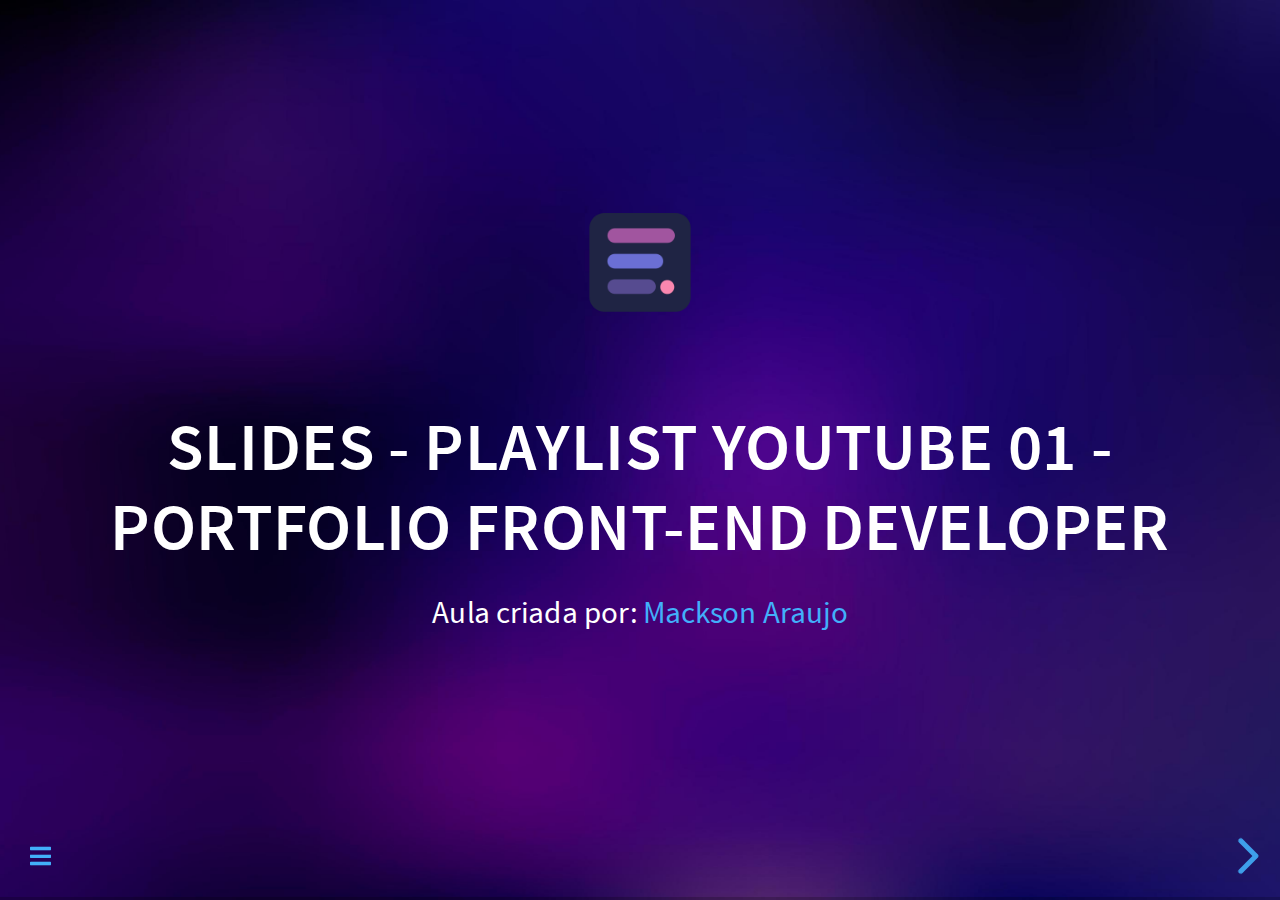
==== commit 26c02e5e: "feat: Implementing Works and Contact Form Design" ====
--- a/slide/index.html
+++ b/slide/index.html
@@ -14,13 +14,15 @@
 
 		<meta name="viewport" content="width=device-width, initial-scale=1.0">
 
-		<link rel="stylesheet" href="dist/reset.css">
-		<link rel="stylesheet" href="dist/reveal.css">
-		<link rel="stylesheet" href="dist/theme/black.css" id="theme">
-    <link rel="shortcut icon" href="img/icon_escoladocodigo.png" type="image/x-icon">
+		<link rel="stylesheet" href="dist/reset.css" />
+		<link rel="stylesheet" href="dist/reveal.css" />
+		<link rel="stylesheet" href="dist/theme/black.css" id="theme" />
+    <link rel="shortcut icon" href="img/icon_escoladocodigo.png" type="image/x-icon" />
 
 		<!-- Theme used for syntax highlighting of code -->
-		<link rel="stylesheet" href="plugin/highlight/monokai.css">
+		<link rel="stylesheet" href="plugin/highlight/monokai.css" />
+    <link rel="stylesheet" href="plugin/reveal-drawer/dist/drawer.css" />
+    <link rel="stylesheet" href="plugin/menu/menu.css" />
 	</head>
 
 	<body>
@@ -97,6 +99,8 @@
 		<script src="plugin/search/search.js"></script>
 		<script src="plugin/markdown/markdown.js"></script>
 		<script src="plugin/highlight/highlight.js"></script>
+		<script src="plugin/reveal-drawer/dist/drawer.js"></script>
+		<script src="plugin/menu/menu.js"></script>
 		<script>
 
 			// Also available as an ES module, see:
@@ -106,9 +110,18 @@
 				progress: true,
 				center: true,
 				hash: true,
-
+        drawer: {
+          toggleDrawKey: "d", // (optional) key to enable drawing, default "d"
+          toggleBoardKey: "t", // (optional) key to show drawing board, default "t"
+          colors: ["#fa1e0e", "#8ac926", "#1982c4", "#ffca3a"], // (optional) list of colors avaiable (hex color codes)
+          pathSize: 4, // (optional) path size in px, default 4
+        },
+        menu: {
+          side: 'left',
+          themes: false,
+        },
 				// Learn about plugins: https://revealjs.com/plugins/
-				plugins: [ RevealZoom, RevealNotes, RevealSearch, RevealMarkdown, RevealHighlight ]
+				plugins: [ RevealZoom, RevealNotes, RevealSearch, RevealMarkdown, RevealHighlight, RevealDrawer, RevealMenu ]
 			});
 
 		</script>
--- a/slide/plugin/reveal-drawer/dist/drawer.css
+++ b/slide/plugin/reveal-drawer/dist/drawer.css
@@ -0,0 +1 @@
+.revealjs-drawer{width:100%;height:100%;z-index:100;position:absolute;top:0;margin:0;}.revealjs-drawer.disabled{z-index:0;}.revealjs-drawer_canvas{width:100%;height:100%;margin:0;}.revealjs-drawer-menu{position:absolute;left:100px;bottom:20px;height:50px;z-index:2;display:flex;flex-direction:row;justify-content:center;align-items:center;padding-top:6px;background-color:rgba(255,255,255,0.4);border-radius:12px;}.revealjs-drawer-color_container{display:flex;flex-direction:row;}.revealjs-drawer-color_picker{background-color:red;border-radius:50%;height:1.5rem;width:1.5rem;margin-right:1rem;border:2px beige solid;cursor:pointer;}.revealjs-drawer-pen_icon{width:8px;height:24px;margin-left:18px;margin-right:calc(32px - 8px);background:dimgray;transform:rotate(30deg);}.disabled .revealjs-drawer-pen_icon{background:dimgray!important;}.revealjs-drawer-pen_icon::before{content:"";position:absolute;width:8px;height:8px;background:inherit;top:-12px;}.revealjs-drawer-pen_icon::after{content:"";position:absolute;width:6px;height:6px;background:inherit;left:1px;bottom:-3px;transform:rotate(45deg);}--- a/slide/plugin/menu/menu.css
+++ b/slide/plugin/menu/menu.css
@@ -0,0 +1,346 @@
+.slide-menu-wrapper {
+  font-family: 'Source Sans Pro', Helvetica, sans-serif;
+}
+
+.slide-menu-wrapper .slide-menu {
+  background-color: #333;
+  z-index: 200;
+  position: fixed;
+  top: 0;
+  width: 300px;
+  height: 100%;
+  /*overflow-y: scroll;*/
+  transition: transform 0.3s;
+  font-size: 16px;
+  font-weight: normal;
+}
+
+.slide-menu-wrapper .slide-menu.slide-menu--wide {
+  width: 500px;
+}
+
+.slide-menu-wrapper .slide-menu.slide-menu--third {
+  width: 33%;
+}
+
+.slide-menu-wrapper .slide-menu.slide-menu--half {
+  width: 50%;
+}
+
+.slide-menu-wrapper .slide-menu.slide-menu--full {
+  width: 95%;
+}
+
+/*
+ * Slides menu
+ */
+
+.slide-menu-wrapper .slide-menu-items {
+  margin: 0;
+  padding: 0;
+  width: 100%;
+  border-bottom: solid 1px #555;
+}
+
+.slide-menu-wrapper .slide-menu-item,
+.slide-menu-wrapper .slide-menu-item-vertical {
+  display: block;
+  text-align: left;
+  padding: 10px 18px;
+  color: #aaa;
+  cursor: pointer;
+}
+
+.slide-menu-wrapper .slide-menu-item-vertical {
+  padding-left: 30px;
+}
+
+.slide-menu-wrapper .slide-menu--wide .slide-menu-item-vertical,
+.slide-menu-wrapper .slide-menu--third .slide-menu-item-vertical,
+.slide-menu-wrapper .slide-menu--half .slide-menu-item-vertical,
+.slide-menu-wrapper .slide-menu--full .slide-menu-item-vertical,
+.slide-menu-wrapper .slide-menu--custom .slide-menu-item-vertical {
+  padding-left: 50px;
+}
+
+.slide-menu-wrapper .slide-menu-item {
+  border-top: solid 1px #555;
+}
+
+.slide-menu-wrapper .active-menu-panel li.selected {
+  background-color: #222;
+  color: white;
+}
+
+.slide-menu-wrapper .active-menu-panel li.active {
+  color: #eee;
+}
+
+.slide-menu-wrapper .slide-menu-item.no-title .slide-menu-item-title,
+.slide-menu-wrapper .slide-menu-item-vertical.no-title .slide-menu-item-title {
+  font-style: italic;
+}
+
+.slide-menu-wrapper .slide-menu-item-number {
+  color: #999;
+  padding-right: 6px;
+}
+
+.slide-menu-wrapper .slide-menu-item i.far,
+.slide-menu-wrapper .slide-menu-item i.fas,
+.slide-menu-wrapper .slide-menu-item-vertical i.far,
+.slide-menu-wrapper .slide-menu-item-vertical i.fas,
+.slide-menu-wrapper .slide-menu-item svg.svg-inline--fa,
+.slide-menu-wrapper .slide-menu-item-vertical svg.svg-inline--fa {
+  padding-right: 12px;
+  display: none;
+}
+
+.slide-menu-wrapper .slide-menu-item.past i.fas.past,
+.slide-menu-wrapper .slide-menu-item-vertical.past i.fas.past,
+.slide-menu-wrapper .slide-menu-item.active i.fas.active,
+.slide-menu-wrapper .slide-menu-item-vertical.active i.fas.active,
+.slide-menu-wrapper .slide-menu-item.future i.far.future,
+.slide-menu-wrapper .slide-menu-item-vertical.future i.far.future,
+.slide-menu-wrapper .slide-menu-item.past svg.svg-inline--fa.past,
+.slide-menu-wrapper .slide-menu-item-vertical.past svg.svg-inline--fa.past,
+.slide-menu-wrapper .slide-menu-item.active svg.svg-inline--fa.active,
+.slide-menu-wrapper .slide-menu-item-vertical.active svg.svg-inline--fa.active,
+.slide-menu-wrapper .slide-menu-item.future svg.svg-inline--fa.future,
+.slide-menu-wrapper .slide-menu-item-vertical.future svg.svg-inline--fa.future {
+  display: inline-block;
+}
+
+.slide-menu-wrapper .slide-menu-item.past i.fas.past,
+.slide-menu-wrapper .slide-menu-item-vertical.past i.fas.past,
+.slide-menu-wrapper .slide-menu-item.future i.far.future,
+.slide-menu-wrapper .slide-menu-item-vertical.future i.far.future,
+.slide-menu-wrapper .slide-menu-item.past svg.svg-inline--fa.past,
+.slide-menu-wrapper .slide-menu-item-vertical.past svg.svg-inline--fa.past,
+.slide-menu-wrapper .slide-menu-item.future svg.svg-inline--fa.future,
+.slide-menu-wrapper .slide-menu-item-vertical.future svg.svg-inline--fa.future {
+  opacity: 0.4;
+}
+
+.slide-menu-wrapper .slide-menu-item.active i.fas.active,
+.slide-menu-wrapper .slide-menu-item-vertical.active i.fas.active,
+.slide-menu-wrapper .slide-menu-item.active svg.svg-inline--fa.active,
+.slide-menu-wrapper .slide-menu-item-vertical.active svg.svg-inline--fa.active {
+  opacity: 0.8;
+}
+
+.slide-menu-wrapper .slide-menu--left {
+  left: 0;
+  -webkit-transform: translateX(-100%);
+  -ms-transform: translateX(-100%);
+  transform: translateX(-100%);
+}
+
+.slide-menu-wrapper .slide-menu--left.active {
+  -webkit-transform: translateX(0);
+  -ms-transform: translateX(0);
+  transform: translateX(0);
+}
+
+.slide-menu-wrapper .slide-menu--right {
+  right: 0;
+  -webkit-transform: translateX(100%);
+  -ms-transform: translateX(100%);
+  transform: translateX(100%);
+}
+
+.slide-menu-wrapper .slide-menu--right.active {
+  -webkit-transform: translateX(0);
+  -ms-transform: translateX(0);
+  transform: translateX(0);
+}
+
+.slide-menu-wrapper {
+  transition: transform 0.3s;
+}
+
+/*
+ * Toolbar
+ */
+.slide-menu-wrapper .slide-menu-toolbar {
+  height: 60px;
+  width: 100%;
+  font-size: 12px;
+  display: table;
+  table-layout: fixed; /* ensures equal width */
+  margin: 0;
+  padding: 0;
+  border-bottom: solid 2px #666;
+}
+
+.slide-menu-wrapper .slide-menu-toolbar > li {
+  display: table-cell;
+  line-height: 150%;
+  text-align: center;
+  vertical-align: middle;
+  cursor: pointer;
+  color: #aaa;
+  border-radius: 3px;
+}
+
+.slide-menu-wrapper .slide-menu-toolbar > li.toolbar-panel-button i,
+.slide-menu-wrapper
+  .slide-menu-toolbar
+  > li.toolbar-panel-button
+  svg.svg-inline--fa {
+  font-size: 1.7em;
+}
+
+.slide-menu-wrapper .slide-menu-toolbar > li.active-toolbar-button {
+  color: white;
+  text-shadow: 0 1px black;
+  text-decoration: underline;
+}
+
+.slide-menu-toolbar > li.toolbar-panel-button:hover {
+  color: white;
+}
+
+.slide-menu-toolbar
+  > li.toolbar-panel-button:hover
+  span.slide-menu-toolbar-label,
+.slide-menu-wrapper
+  .slide-menu-toolbar
+  > li.active-toolbar-button
+  span.slide-menu-toolbar-label {
+  visibility: visible;
+}
+
+/*
+ * Panels
+ */
+.slide-menu-wrapper .slide-menu-panel {
+  position: absolute;
+  width: 100%;
+  visibility: hidden;
+  height: calc(100% - 60px);
+  overflow-x: hidden;
+  overflow-y: auto;
+  color: #aaa;
+}
+
+.slide-menu-wrapper .slide-menu-panel.active-menu-panel {
+  visibility: visible;
+}
+
+.slide-menu-wrapper .slide-menu-panel h1,
+.slide-menu-wrapper .slide-menu-panel h2,
+.slide-menu-wrapper .slide-menu-panel h3,
+.slide-menu-wrapper .slide-menu-panel h4,
+.slide-menu-wrapper .slide-menu-panel h5,
+.slide-menu-wrapper .slide-menu-panel h6 {
+  margin: 20px 0 10px 0;
+  color: #fff;
+  line-height: 1.2;
+  letter-spacing: normal;
+  text-shadow: none;
+}
+
+.slide-menu-wrapper .slide-menu-panel h1 {
+  font-size: 1.6em;
+}
+.slide-menu-wrapper .slide-menu-panel h2 {
+  font-size: 1.4em;
+}
+.slide-menu-wrapper .slide-menu-panel h3 {
+  font-size: 1.3em;
+}
+.slide-menu-wrapper .slide-menu-panel h4 {
+  font-size: 1.1em;
+}
+.slide-menu-wrapper .slide-menu-panel h5 {
+  font-size: 1em;
+}
+.slide-menu-wrapper .slide-menu-panel h6 {
+  font-size: 0.9em;
+}
+
+.slide-menu-wrapper .slide-menu-panel p {
+  margin: 10px 0 5px 0;
+}
+
+.slide-menu-wrapper .slide-menu-panel a {
+  color: #ccc;
+  text-decoration: underline;
+}
+
+.slide-menu-wrapper .slide-menu-panel a:hover {
+  color: white;
+}
+
+.slide-menu-wrapper .slide-menu-item a {
+  text-decoration: none;
+}
+
+.slide-menu-wrapper .slide-menu-custom-panel {
+  width: calc(100% - 20px);
+  padding-left: 10px;
+  padding-right: 10px;
+}
+
+.slide-menu-wrapper .slide-menu-custom-panel .slide-menu-items {
+  width: calc(100% + 20px);
+  margin-left: -10px;
+  margin-right: 10px;
+}
+
+/*
+ * Theme and Transitions buttons
+ */
+
+.slide-menu-wrapper div[data-panel='Themes'] li,
+.slide-menu-wrapper div[data-panel='Transitions'] li {
+  display: block;
+  text-align: left;
+  cursor: pointer;
+  color: #848484;
+}
+
+/*
+ * Menu controls
+ */
+.reveal .slide-menu-button {
+  position: fixed;
+  left: 30px;
+  bottom: 30px;
+  z-index: 30;
+  font-size: 24px;
+}
+
+/*
+ * Menu overlay
+ */
+
+.slide-menu-wrapper .slide-menu-overlay {
+  position: fixed;
+  z-index: 199;
+  top: 0;
+  left: 0;
+  overflow: hidden;
+  width: 0;
+  height: 0;
+  background-color: #000;
+  opacity: 0;
+  transition: opacity 0.3s, width 0s 0.3s, height 0s 0.3s;
+}
+
+.slide-menu-wrapper .slide-menu-overlay.active {
+  width: 100%;
+  height: 100%;
+  opacity: 0.7;
+  transition: opacity 0.3s;
+}
+
+/*
+ * Hide menu for pdf printing
+ */
+body.print-pdf .slide-menu-wrapper .slide-menu,
+body.print-pdf .reveal .slide-menu-button,
+body.print-pdf .slide-menu-wrapper .slide-menu-overlay {
+  display: none;
+}
